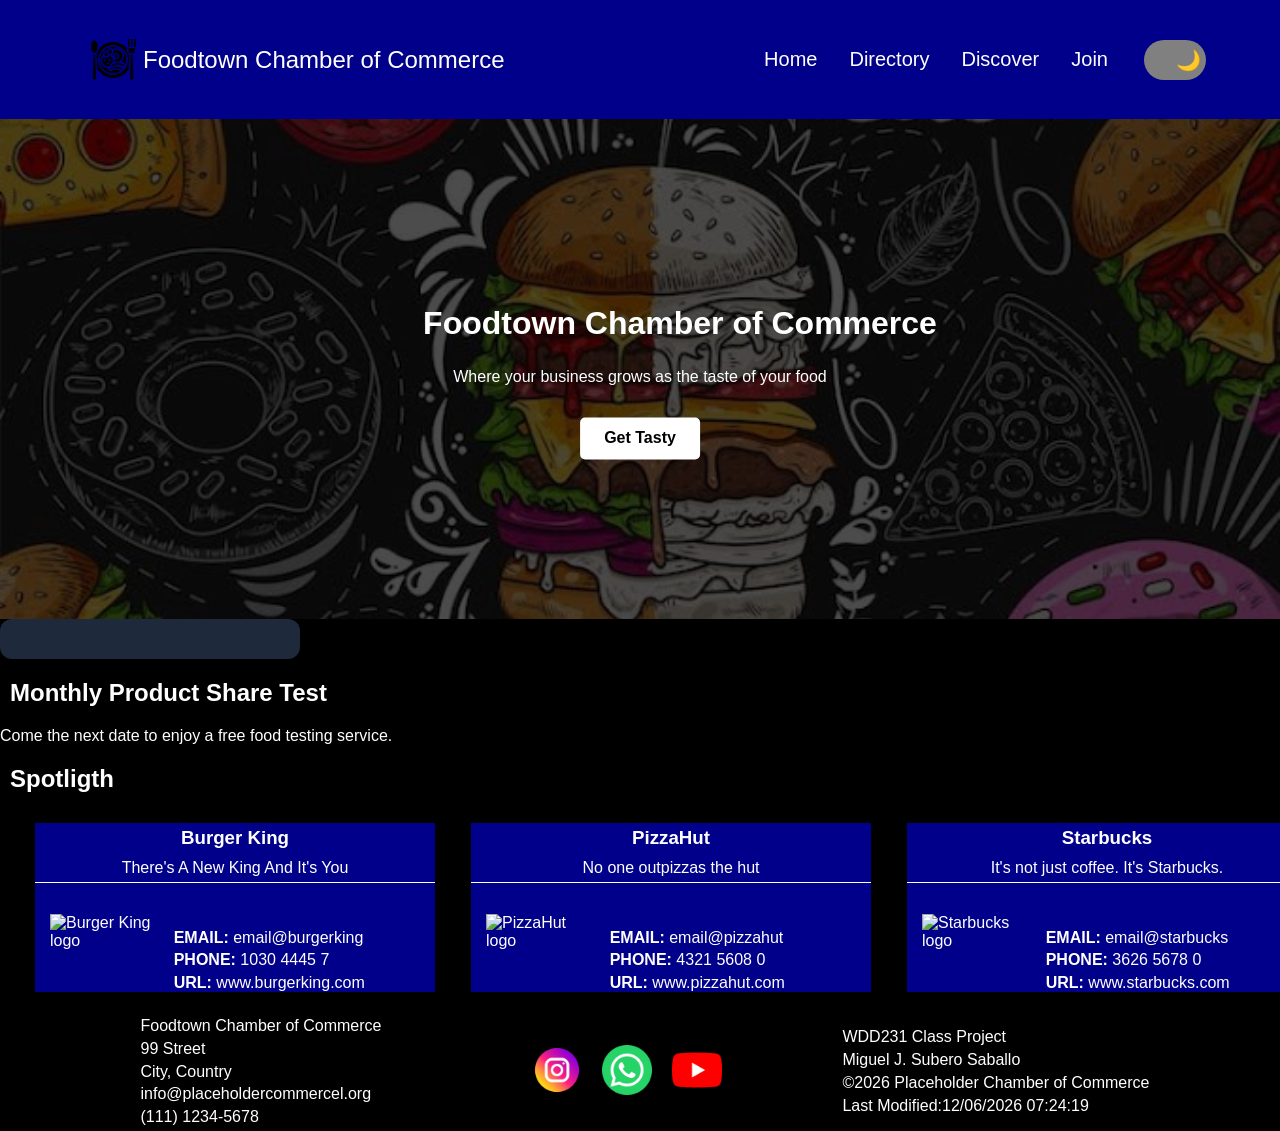
==== chamber/index.html @ 1c869e08 "Needs CSS now" ====
<!DOCTYPE html>
<html lang="en">
<head>
    <meta charset="UTF-8">
    <meta name="viewport" content="width=device-width, initial-scale=1.0">
    <title>Foodtown Chamber Home Page</title>
    <link rel="preconnect" href="https://fonts.googleapis.com">
<link rel="preconnect" href="https://fonts.gstatic.com" crossorigin>
<link href="https://fonts.googleapis.com/css2?family=Roboto:ital,wght@0,100..900;1,100..900&display=swap" rel="stylesheet">
    <script src="scripts/index.js" defer></script>
    <link rel="icon" href="images/food.png">
    <link rel="stylesheet" href="styles/chamber.css">
    <link rel="stylesheet" href="styles/chamber-large.css">
    <meta name="description"
      content="WDD 231 – Chamber Project Directoy Page made by Miguel J. Subero Saballo">
    <meta name="author" content="Miguel J. Subero Saballo">
    <meta property="og:title" content="Chamber Project Directoy Page made by Miguel J. Subero Saballo">
    <meta property="og:description" content="A webpage that showcases Commerces of the region of Foodtown in order to provide information and foster Commerce.">
    <meta property="og:image" content="Foodtown logo.">
    <meta property="og:url" content="https://versionxv.github.io/wdd231/chamber/directory.html">
</head>
<body>
    
    <header>
        <div class="name">
            <img src="images/food.png" alt="A simple food plate logo.">
            <p>Foodtown Chamber of Commerce</p>
        </div>

        <div>
            <input type="checkbox" id="theme" class="mode-checkbox" aria-label="Dark and Ligth Mode Button.">
            <label for="theme" class="mode-label">
                <span class="icon sun">☀️</span>
                <span class="icon moon">🌙</span>
                <span class="mode-ball"></span>
            </label>
        </div>

        <button type="button" id="menu" aria-label="Meunu Button"></button>

        <nav>
            <ul class="navigation">
                <li><a href="#">Home</a></li>
                <li><a href="#">Directory</a></li>
                <li><a href="#">Discover</a></li>
                <li><a href="#">Join</a></li>
            </ul>
        </nav>
        
    </header>

    <main>
        <section class="hero">
            <img src="images/tasty-food.jpg" alt="A tasty and nice display of the food kids love to eat.">
            <div class="inside">
                <h1>Foodtown Chamber of Commerce</h1>
                <p>Where your business grows as the taste of your food</p>
                <a href="#start" class="hero-btn">Get Tasty</a>
            </div>
        </section>

        <section class="weather"></section>

        <section class="event">
            <h2>Monthly Product Share Test</h2>
            <p>Come the next date to enjoy a free food testing service.</p>
        </section>

        <section class="example">
            <h2>Spotligth</h2>
            <div class="container"></div>
        </section>
    </main>

    <footer>

        <div class="chamber">
            <p>Foodtown Chamber of Commerce</p>
            <p>99 Street</p>
            <p>City, Country</p>
            <p>info@placeholdercommercel.org</p>
            <p>(111) 1234-5678</p>
        </div>

        <div class="icons">
            <a href="https://www.instagram.com/">
                <img src="images/instagram.png" alt="The instagram logo.">
            </a>

            <a href="https://web.whatsapp.com/">
                <img src="images/whatsapp.png" alt="The Whatsapp logo.">
            </a>

            <a href="https://youtube.com/">
                <img src="images/youtube.png" alt="The YouTube logo.">
            </a>
        </div>

        <div class="year">
            <p>WDD231 Class Project</p>
            <p>Miguel J. Subero Saballo</p>
            <p>©<span id="currentyear"></span> Placeholder Chamber of Commerce</p>
            <p>Last Modified:<span id="lastmodified"></span>
        </div>
    </footer>
</body>
</html>
---- chamber/styles/chamber.css ----
:root {
    --primary-bg-color: black;
    --primary-color: white;
    --other-bg-color: darkblue;
    --button-color: gray;
    --hover-color: rgb(0, 4, 58);
}

:root:has(#theme:checked) {
    --primary-bg-color: white;
    --primary-color: black;
    --other-bg-color: gray;
    --button-color: darkblue;
    --hover-color: lightgray;
}

body {
  background-color: var(--primary-bg-color);
  color: var(--primary-color);
  font-family: sans-serif;
  transition: background-color 0.3s ease, color 0.3s ease;
  display: flex;
  flex-direction: column;
  margin: 0 auto;
}

/* Standard Header */

header {
    display: grid;
    grid-template-columns: 5fr 2fr 1fr;
    grid-template-rows: auto;
    position: relative;
    padding: 0.5rem;
    align-items: center;
    background-color: var(--other-bg-color);
}

.name {
    display: flex;
    flex-flow: row;
    align-items: center;
}

.name p {
    margin-left: 5px;
}

.name img {
    width: 50px;
    height: 50px;
}

#menu {
    font-size: 1.5rem;
    border: 0;
    background: none;
    cursor: pointer;
    z-index: 100;
    justify-self: end;
}

#menu::before {
    content: "☰";
    color: var(--primary-color, #000);
}

#menu.open::before {
    content: "❌";
}

nav {
    display: none;
}

#menu.open + nav {
    display: flex;
    position: absolute;
    top: 100%;
    left: 0;
    width: 100%;
    background-color: var(--other-bg-color);
    box-shadow: 0 10px 15px -3px rgba(0, 0, 0, 0.1);
    z-index: 99;
}

.navigation {
    display: flex;
    flex-direction: column;
    align-items: center;
    justify-content: center;
    width: 100%;
    padding: 1.5rem 0;
    margin: 0;
    list-style: none;
}

.navigation li {
    width: 100%;
    text-align: center;
}

.navigation a {
    display: block;
    padding: 1rem;
    text-decoration: none;
    color: var(--primary-color);
    font-size: 1.25rem;
}

nav a:hover {
    text-decoration: underline;
    background-color: var(--hover-color);
}

.mode-checkbox {
  display: none;
}

.mode-label {
  display: flex;
  align-items: center;
  justify-content: space-between;
  background-color: var(--button-color);
  width: 52px;
  height: 30px;
  border-radius: 50px;
  padding: 5px;
  position: relative;
  cursor: pointer;
  user-select: none;
  transition: background-color 0.3s ease;
}

.mode-ball {
  background-color: var(--button-color);
  width: 25px;
  height: 25px;
  border-radius: 50%;
  position: absolute;
  top: 8px;
  left: 6px;
  transition: transform 0.3s cubic-bezier(0.4, 0, 0.2, 1);
  z-index: 2;
}

.mode-checkbox:checked + .mode-label .mode-ball {
  transform: translateX(30px);
}

.icon {
  font-size: 20px;
  z-index: 1;
}
.sun {
  margin-left: 2px;
}
.moon {
  margin-right: 2px;
}

main h2 {
    margin-left: 10px;
}

button {
    cursor: pointer;
}

.layout ul {
  list-style-type: none;
  padding: 0; 
  display: flex;
  gap: 12px;
  flex-direction: row;
  justify-content: center;
  align-items: center;
}

.layout button {
    padding: 10px 20px;
    background-color: var(--primary-bg-color);
    color: var(--primary-color);
    border: 1px solid var(--primary-color);
    margin: 5px;
}

/* Body Main Mostly Directory */

.container {
    display: grid;
    grid-template-columns: 1fr;
    grid-template-rows: 1fr;
}

.container section {
    display: grid;
    grid-template-columns: repeat(3, 1fr);
    gap: 16px;
    background-color: var(--other-bg-color);
    margin: 10px;
}

.card-head {
    grid-column: span 3;
    display: flex;
    flex-direction: column;
    justify-content: center;
    align-items: center;
    text-align: center;
    border-bottom: 1px solid var(--primary-color);
}

.card-head p, .card-body p, .card-body a {
    font-size: small;
}

.card-arm {
    grid-column: span 1;
    padding: 15px 0px 15px 15px;
}

.card-body {
    grid-column: span 2;
    margin-top: 25px;
}

.card-body a {
    text-decoration: none;
    color: var(--primary-color);
}

.card-arm img {
    width: 100px;
    height: 100px;
}

.card-head h3, .card-head p, .card-body p, .card-body a {
    margin-top: 0.3rem;
    margin-bottom: 0.3rem;
}

/* Standard Footer */

footer {
    display: block;
}

footer p {
    margin-top: 0.3rem;
    margin-bottom: 0.3rem;
    margin-left: 10px;
}

.icons {
    display: flex;
    align-items: center;
    justify-content: center;
    gap: 10px;
    margin-top: 10px;
    margin-bottom: 10px;
}

.icons a {
    text-decoration: none;
}

.icons img {
    width: 50px;
    height: auto;
}

.list-view section {
    grid-column: span 3;
    gap: 1px;
    padding: 15px;
}

.container.list-view .card-head,
.container.list-view .card-body {
    grid-column: span 3; 
    margin: 0;
    padding: 0;
    text-align: left; 
    align-items: flex-start;
}

.list-view img {
    display: none;
}

.layout button.active {
    font-weight: bold;
    transform: scale(1.05);
    transition: all 0.2s ease;
}

/* Home Page details */

.hero {
  position: relative;
  width: 100%;
  height: 500px;
}

.hero img {
  width: 100%;
  height: 100%;
  object-fit: cover;
  filter: brightness(30%);
}

.inside {
  position: absolute;
  top: 50%;
  left: 50%;
  transform: translate(-50%, -50%);
  color: white;
  text-align: center;
}

.hero-btn {
  display: inline-block;
  margin-top: 15px;
  padding: 12px 24px;
  background-color: #ffffff;
  color: #000000;
  text-decoration: none;
  border-radius: 5px;
  font-weight: bold;
}

.weather {
    width: 260px;
    padding: 20px;
    border-radius: 12px;
    background: #1e293b;
    color: white;
    text-align: center;
}

.temp {
    font-size: 2.5rem;
    font-weight: bold;
    margin: 10px 0;
}

.desc {
    text-transform: capitalize;
    color: #cbd5e1;
}
---- chamber/styles/chamber-large.css ----
@media (min-width: 37.5em) {
	
    #menu {
        display: none;
    }

    body {
    display: block;
    max-width: 100%;
    }

    nav {
        display: block;
    }

   .navigation {
    flex-direction: row;
    justify-content: flex-start;
   }

   .navigation a {
    display: block;
    text-align: left;
    border: 1px solid var(--third-color);
   }

   .name, main h1 {
    margin-left: 5rem;
   }

   .name p {
    font-size: 1.5rem;
   }

   header {
    flex-wrap: nowrap;
   }

   nav {
    order: 2;
    margin-left: auto;
  }

  header > div:not(.name) {
    order: 3;
    margin-left: 20px;
  }

  main h1 {
    font-size: 2rem;
  }

  .container {
    display: grid;
    grid-template-columns: repeat(3, 1fr);
    gap: 16px;
    margin: 10px 5px 10px 25px;
  }

  .container section {
    width: 25rem;
  }

  .card-head p, .card-body p, .card-body a {
    font-size: medium;
}

  footer {
    display: flex;
    flex-direction: row;
    align-items: center;
    justify-content: space-evenly;
  }

  .icons {
    gap: 20px;
    transform: translateX(20px);
  }

  .list-view section {
    margin: 0 auto;
}
}
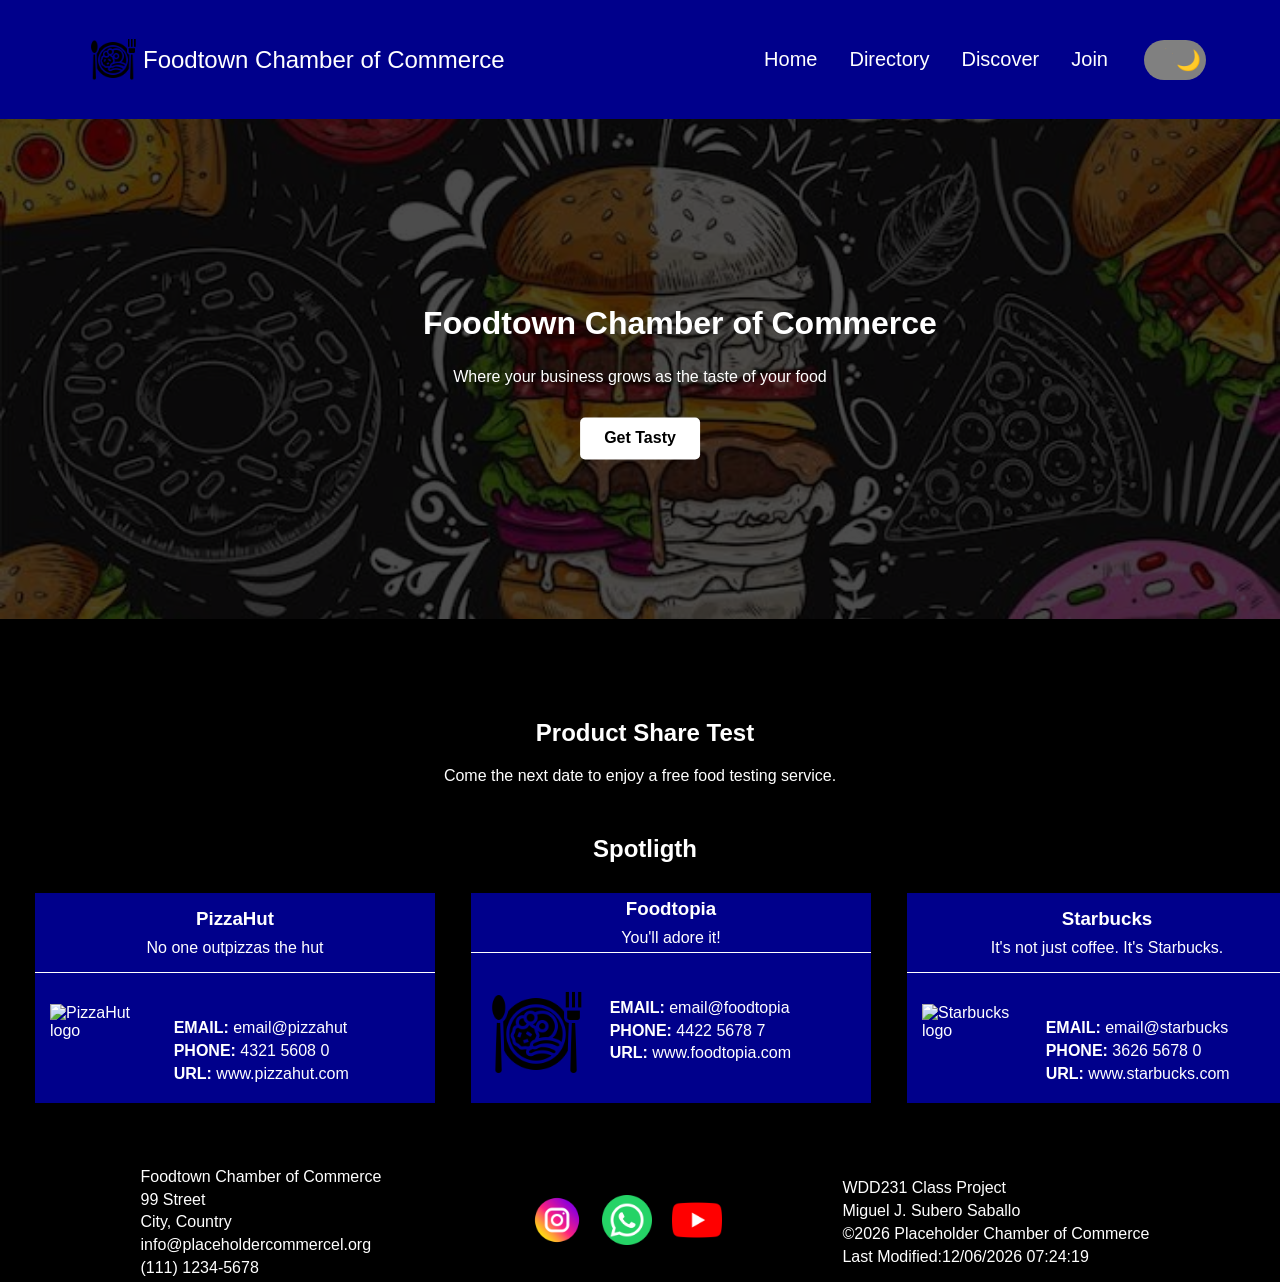
==== commit 9730de78: "final draft" ====
--- a/chamber/index.html
+++ b/chamber/index.html
@@ -58,11 +58,11 @@
                 <a href="#start" class="hero-btn">Get Tasty</a>
             </div>
         </section>
-
+        
         <section class="weather"></section>
 
         <section class="event">
-            <h2>Monthly Product Share Test</h2>
+            <h2>Product Share Test</h2>
             <p>Come the next date to enjoy a free food testing service.</p>
         </section>
 
--- a/chamber/styles/chamber.css
+++ b/chamber/styles/chamber.css
@@ -330,22 +330,36 @@
   font-weight: bold;
 }
 
-.weather {
-    width: 260px;
-    padding: 20px;
+/* Weather box */
+
+.weather h2, .event h2, .example h2 {
+    text-align: center;
+}
+
+.weather div {
+    width: 205px;
+    padding: 10px;
     border-radius: 12px;
     background: #1e293b;
     color: white;
     text-align: center;
-}
-
-.temp {
-    font-size: 2.5rem;
-    font-weight: bold;
-    margin: 10px 0;
-}
-
-.desc {
+    margin: 0 auto;
+    display: flex;
+    flex-direction: row;
+    margin-top: 15px;
+}
+
+.weather section {
+    display: flex;
+    flex-direction: column;
+    text-align: center;
+}
+
+.weather p {
     text-transform: capitalize;
-    color: #cbd5e1;
+    font-size: 1.1rem;
+}
+
+.event p {
+    text-align: center;
 }
--- a/chamber/styles/chamber-large.css
+++ b/chamber/styles/chamber-large.css
@@ -1,4 +1,4 @@
-@media (min-width: 37.5em) {
+@media (min-width: 50em) {
 	
     #menu {
         display: none;
@@ -39,45 +39,61 @@
    nav {
     order: 2;
     margin-left: auto;
-  }
+    }
 
-  header > div:not(.name) {
+    header > div:not(.name) {
     order: 3;
     margin-left: 20px;
-  }
+    }
 
-  main h1 {
+    main h1 {
     font-size: 2rem;
-  }
+    }
 
-  .container {
+    .container {
     display: grid;
     grid-template-columns: repeat(3, 1fr);
     gap: 16px;
     margin: 10px 5px 10px 25px;
-  }
+    }
 
-  .container section {
+    .container section {
     width: 25rem;
-  }
+    }
 
-  .card-head p, .card-body p, .card-body a {
+    .card-head p, .card-body p, .card-body a {
     font-size: medium;
-}
+    }
 
-  footer {
+    footer {
     display: flex;
     flex-direction: row;
     align-items: center;
     justify-content: space-evenly;
-  }
+    }
 
-  .icons {
+    .icons {
     gap: 20px;
     transform: translateX(20px);
-  }
+    }
 
-  .list-view section {
+    .list-view section {
     margin: 0 auto;
-}
+    }
+
+    /* Chamber Home */
+
+    .weather {
+      display: grid;
+      grid-template-columns: repeat(5, 1fr);
+      gap: 10px;
+    }
+
+    .weather > :first-child {
+      grid-column: 1 / -1;
+    }
+
+    .weather, .event, .example {
+      margin: 50px 0px 50px 0px;
+    }
 }
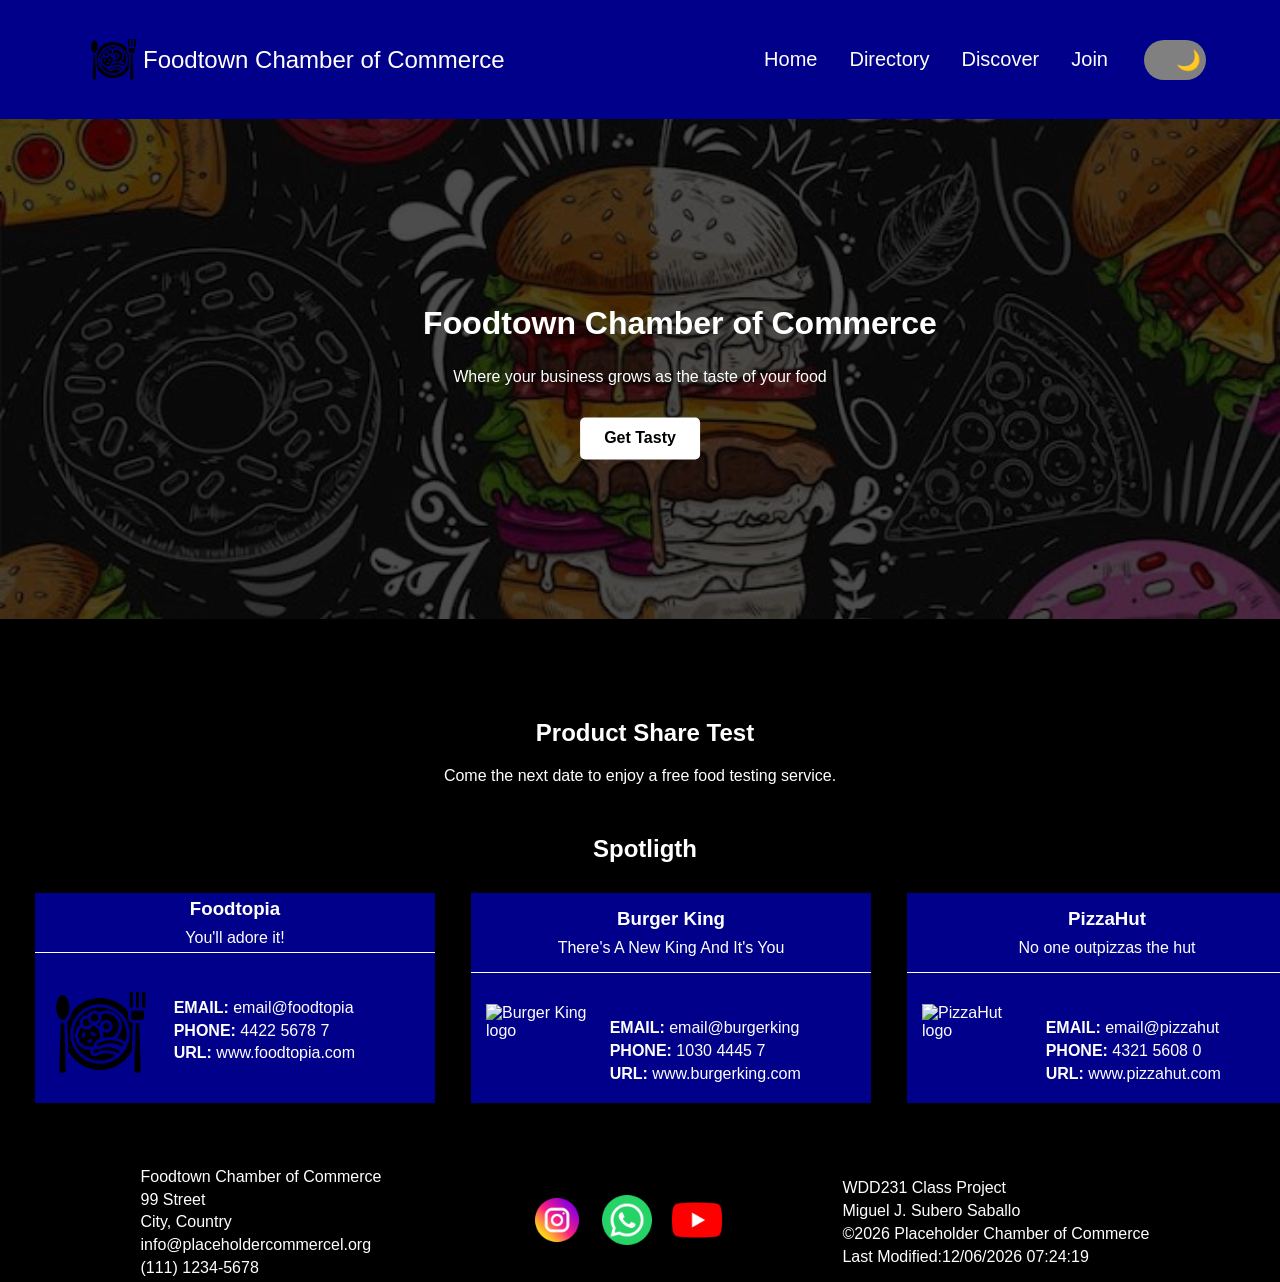
==== commit c111e42a: "small detail" ====
--- a/chamber/index.html
+++ b/chamber/index.html
@@ -16,7 +16,7 @@
     <meta name="author" content="Miguel J. Subero Saballo">
     <meta property="og:title" content="Chamber Project Directoy Page made by Miguel J. Subero Saballo">
     <meta property="og:description" content="A webpage that showcases Commerces of the region of Foodtown in order to provide information and foster Commerce.">
-    <meta property="og:image" content="Foodtown logo.">
+    <meta property="og:image" content="https://github.com/versionxv/wdd231/blob/main/chamber/images/food.png">
     <meta property="og:url" content="https://versionxv.github.io/wdd231/chamber/directory.html">
 </head>
 <body>
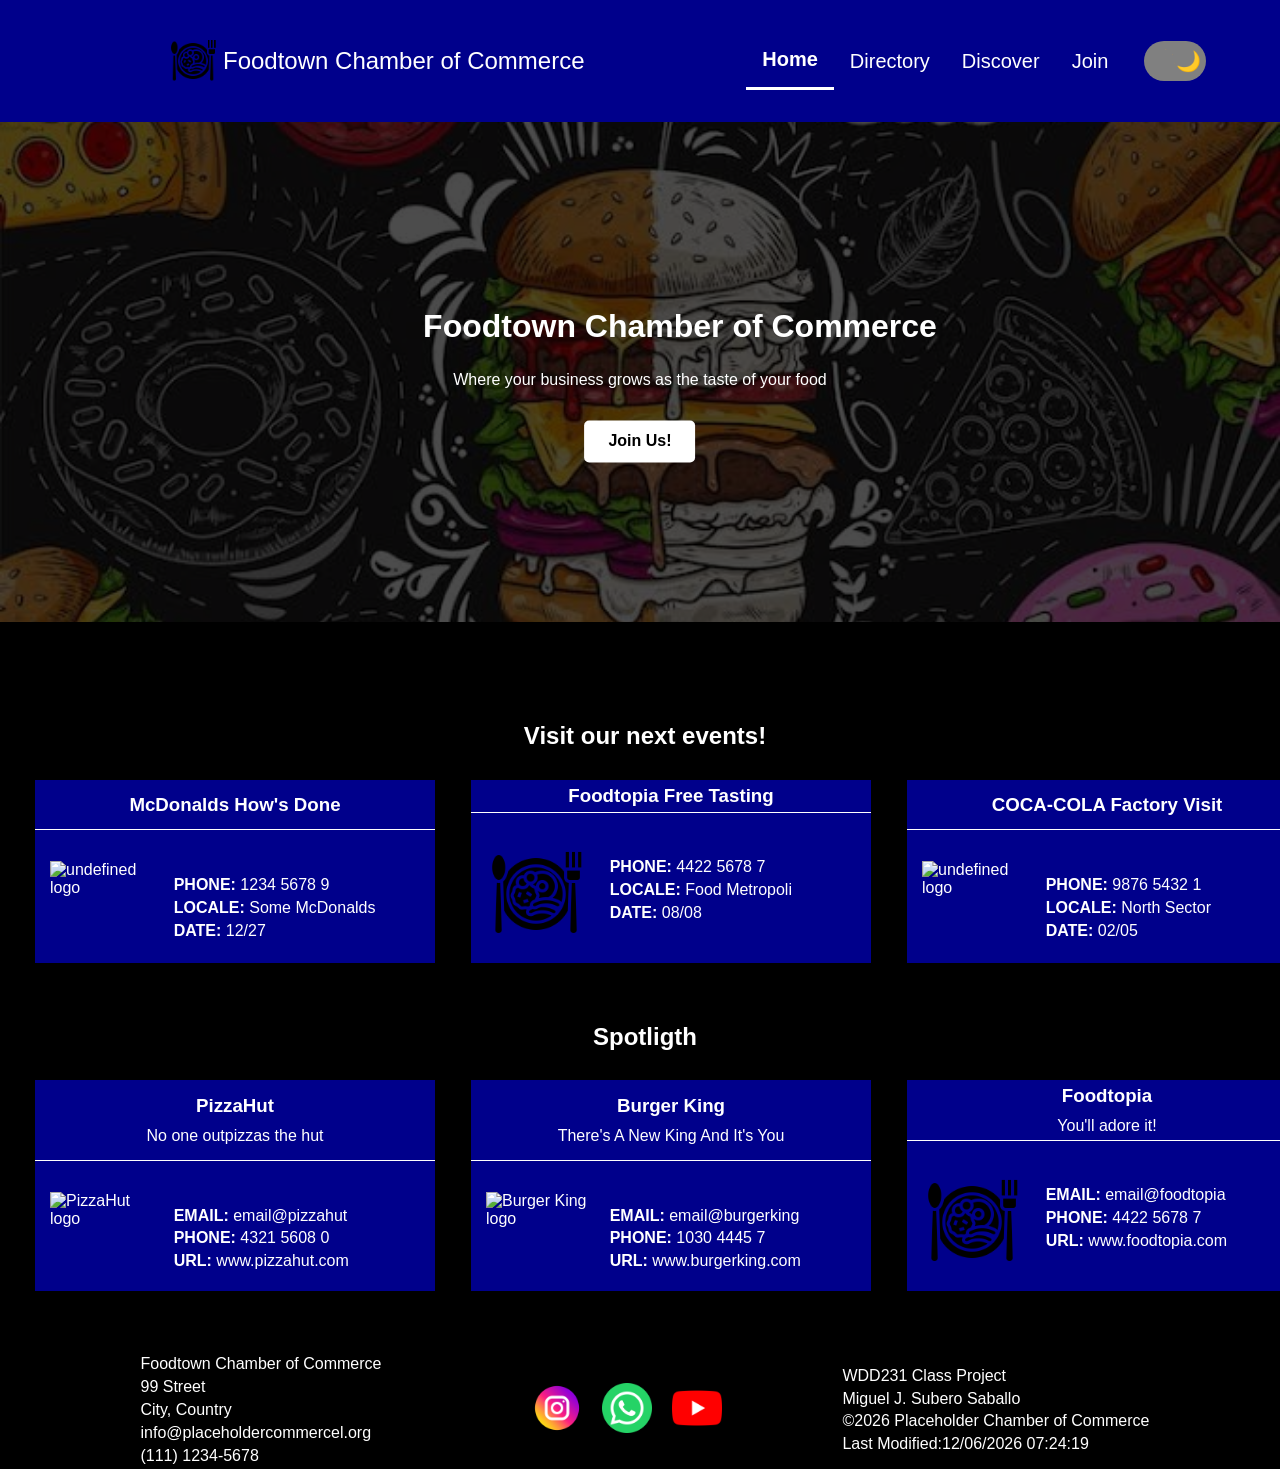
==== commit 7a01d180: "more details" ====
--- a/chamber/index.html
+++ b/chamber/index.html
@@ -14,21 +14,23 @@
     <meta name="description"
       content="WDD 231 – Chamber Project Directoy Page made by Miguel J. Subero Saballo">
     <meta name="author" content="Miguel J. Subero Saballo">
-    <meta property="og:title" content="Chamber Project Directoy Page made by Miguel J. Subero Saballo">
+    <meta property="og:title" content="Chamber Project Directoy Page">
     <meta property="og:description" content="A webpage that showcases Commerces of the region of Foodtown in order to provide information and foster Commerce.">
-    <meta property="og:image" content="https://github.com/versionxv/wdd231/blob/main/chamber/images/food.png">
+    <meta property="og:image" content="https://versionxv.github.io/wdd231/chamber/images/food.png">
     <meta property="og:url" content="https://versionxv.github.io/wdd231/chamber/directory.html">
 </head>
 <body>
-    
+
     <header>
         <div class="name">
-            <img src="images/food.png" alt="A simple food plate logo.">
+            <a href="index.html" class="name">
+            <img src="images/food.png" alt="Foodtown Chamber of Commerce logo">
             <p>Foodtown Chamber of Commerce</p>
+        </a>
         </div>
 
         <div>
-            <input type="checkbox" id="theme" class="mode-checkbox" aria-label="Dark and Ligth Mode Button.">
+            <input type="checkbox" id="theme" class="mode-checkbox" aria-label="Toggle dark and light mode">
             <label for="theme" class="mode-label">
                 <span class="icon sun">☀️</span>
                 <span class="icon moon">🌙</span>
@@ -40,8 +42,8 @@
 
         <nav>
             <ul class="navigation">
-                <li><a href="#">Home</a></li>
-                <li><a href="#">Directory</a></li>
+                <li><a href="index.html" class="active" aria-current="page">Home</a></li>
+                <li><a href="directory.html">Directory</a></li>
                 <li><a href="#">Discover</a></li>
                 <li><a href="#">Join</a></li>
             </ul>
@@ -55,15 +57,15 @@
             <div class="inside">
                 <h1>Foodtown Chamber of Commerce</h1>
                 <p>Where your business grows as the taste of your food</p>
-                <a href="#start" class="hero-btn">Get Tasty</a>
+                <a href="#start" class="hero-btn">Join Us!</a>
             </div>
         </section>
         
         <section class="weather"></section>
 
         <section class="event">
-            <h2>Product Share Test</h2>
-            <p>Come the next date to enjoy a free food testing service.</p>
+            <h2>Visit our next events!</h2>
+            <div class="event-box"></div>
         </section>
 
         <section class="example">
@@ -83,16 +85,16 @@
         </div>
 
         <div class="icons">
-            <a href="https://www.instagram.com/">
-                <img src="images/instagram.png" alt="The instagram logo.">
+            <a href="https://www.instagram.com/" aria-label="Visit us on Instagram">
+                <img src="images/instagram.png">
             </a>
 
-            <a href="https://web.whatsapp.com/">
-                <img src="images/whatsapp.png" alt="The Whatsapp logo.">
+            <a href="https://web.whatsapp.com/" aria-label="Contact us on WhatsApp">
+                <img src="images/whatsapp.png">
             </a>
 
-            <a href="https://youtube.com/">
-                <img src="images/youtube.png" alt="The YouTube logo.">
+            <a href="https://youtube.com/" aria-label="Visit us on Instagram">
+                <img src="images/youtube.png" alt="">
             </a>
         </div>
 
--- a/chamber/styles/chamber.css
+++ b/chamber/styles/chamber.css
@@ -36,6 +36,12 @@
     background-color: var(--other-bg-color);
 }
 
+.navigation a[aria-current="page"],
+.navigation a.active {
+    font-weight: bold;
+    border-bottom: 3px solid currentColor;
+}
+
 .name {
     display: flex;
     flex-flow: row;
@@ -44,6 +50,11 @@
 
 .name p {
     margin-left: 5px;
+}
+
+.name a {
+    text-decoration: none;
+    color: var(--primary-color);
 }
 
 .name img {
@@ -187,93 +198,18 @@
 
 /* Body Main Mostly Directory */
 
-.container {
+.container, .event-box {
     display: grid;
     grid-template-columns: 1fr;
     grid-template-rows: 1fr;
 }
 
-.container section {
+.container section, .event-box section {
     display: grid;
     grid-template-columns: repeat(3, 1fr);
     gap: 16px;
     background-color: var(--other-bg-color);
     margin: 10px;
-}
-
-.card-head {
-    grid-column: span 3;
-    display: flex;
-    flex-direction: column;
-    justify-content: center;
-    align-items: center;
-    text-align: center;
-    border-bottom: 1px solid var(--primary-color);
-}
-
-.card-head p, .card-body p, .card-body a {
-    font-size: small;
-}
-
-.card-arm {
-    grid-column: span 1;
-    padding: 15px 0px 15px 15px;
-}
-
-.card-body {
-    grid-column: span 2;
-    margin-top: 25px;
-}
-
-.card-body a {
-    text-decoration: none;
-    color: var(--primary-color);
-}
-
-.card-arm img {
-    width: 100px;
-    height: 100px;
-}
-
-.card-head h3, .card-head p, .card-body p, .card-body a {
-    margin-top: 0.3rem;
-    margin-bottom: 0.3rem;
-}
-
-/* Standard Footer */
-
-footer {
-    display: block;
-}
-
-footer p {
-    margin-top: 0.3rem;
-    margin-bottom: 0.3rem;
-    margin-left: 10px;
-}
-
-.icons {
-    display: flex;
-    align-items: center;
-    justify-content: center;
-    gap: 10px;
-    margin-top: 10px;
-    margin-bottom: 10px;
-}
-
-.icons a {
-    text-decoration: none;
-}
-
-.icons img {
-    width: 50px;
-    height: auto;
-}
-
-.list-view section {
-    grid-column: span 3;
-    gap: 1px;
-    padding: 15px;
 }
 
 .container.list-view .card-head,
@@ -283,6 +219,87 @@
     padding: 0;
     text-align: left; 
     align-items: flex-start;
+}
+
+.card-head {
+    grid-column: span 3;
+    display: flex;
+    flex-direction: column;
+    justify-content: center;
+    align-items: center;
+    text-align: center;
+    border-bottom: 1px solid var(--primary-color);
+}
+
+.card-head p, .card-body p, .card-body a {
+    font-size: small;
+}
+
+.card-arm {
+    grid-column: span 1;
+    padding: 15px 0px 15px 15px;
+}
+
+.card-body {
+    grid-column: span 2;
+    margin-top: 25px;
+}
+
+.card-body a {
+    text-decoration: none;
+    color: var(--primary-color);
+}
+
+.card-arm img {
+    width: 100px;
+    height: 100px;
+}
+
+.card-head h3, .card-head p, .card-body p, .card-body a {
+    margin-top: 0.3rem;
+    margin-bottom: 0.3rem;
+}
+
+.event-box .card-body,
+.event-box .card-body p {
+    text-align: left;
+    justify-self: start;
+}
+
+/* Standard Footer */
+
+footer {
+    display: block;
+}
+
+footer p {
+    margin-top: 0.3rem;
+    margin-bottom: 0.3rem;
+    margin-left: 10px;
+}
+
+.icons {
+    display: flex;
+    align-items: center;
+    justify-content: center;
+    gap: 10px;
+    margin-top: 10px;
+    margin-bottom: 10px;
+}
+
+.icons a {
+    text-decoration: none;
+}
+
+.icons img {
+    width: 50px;
+    height: auto;
+}
+
+.list-view section {
+    grid-column: span 3;
+    gap: 1px;
+    padding: 15px;
 }
 
 .list-view img {
--- a/chamber/styles/chamber-large.css
+++ b/chamber/styles/chamber-large.css
@@ -50,14 +50,14 @@
     font-size: 2rem;
     }
 
-    .container {
+    .container, .event-box {
     display: grid;
     grid-template-columns: repeat(3, 1fr);
     gap: 16px;
     margin: 10px 5px 10px 25px;
     }
 
-    .container section {
+    .container section, .event-box section {
     width: 25rem;
     }
 
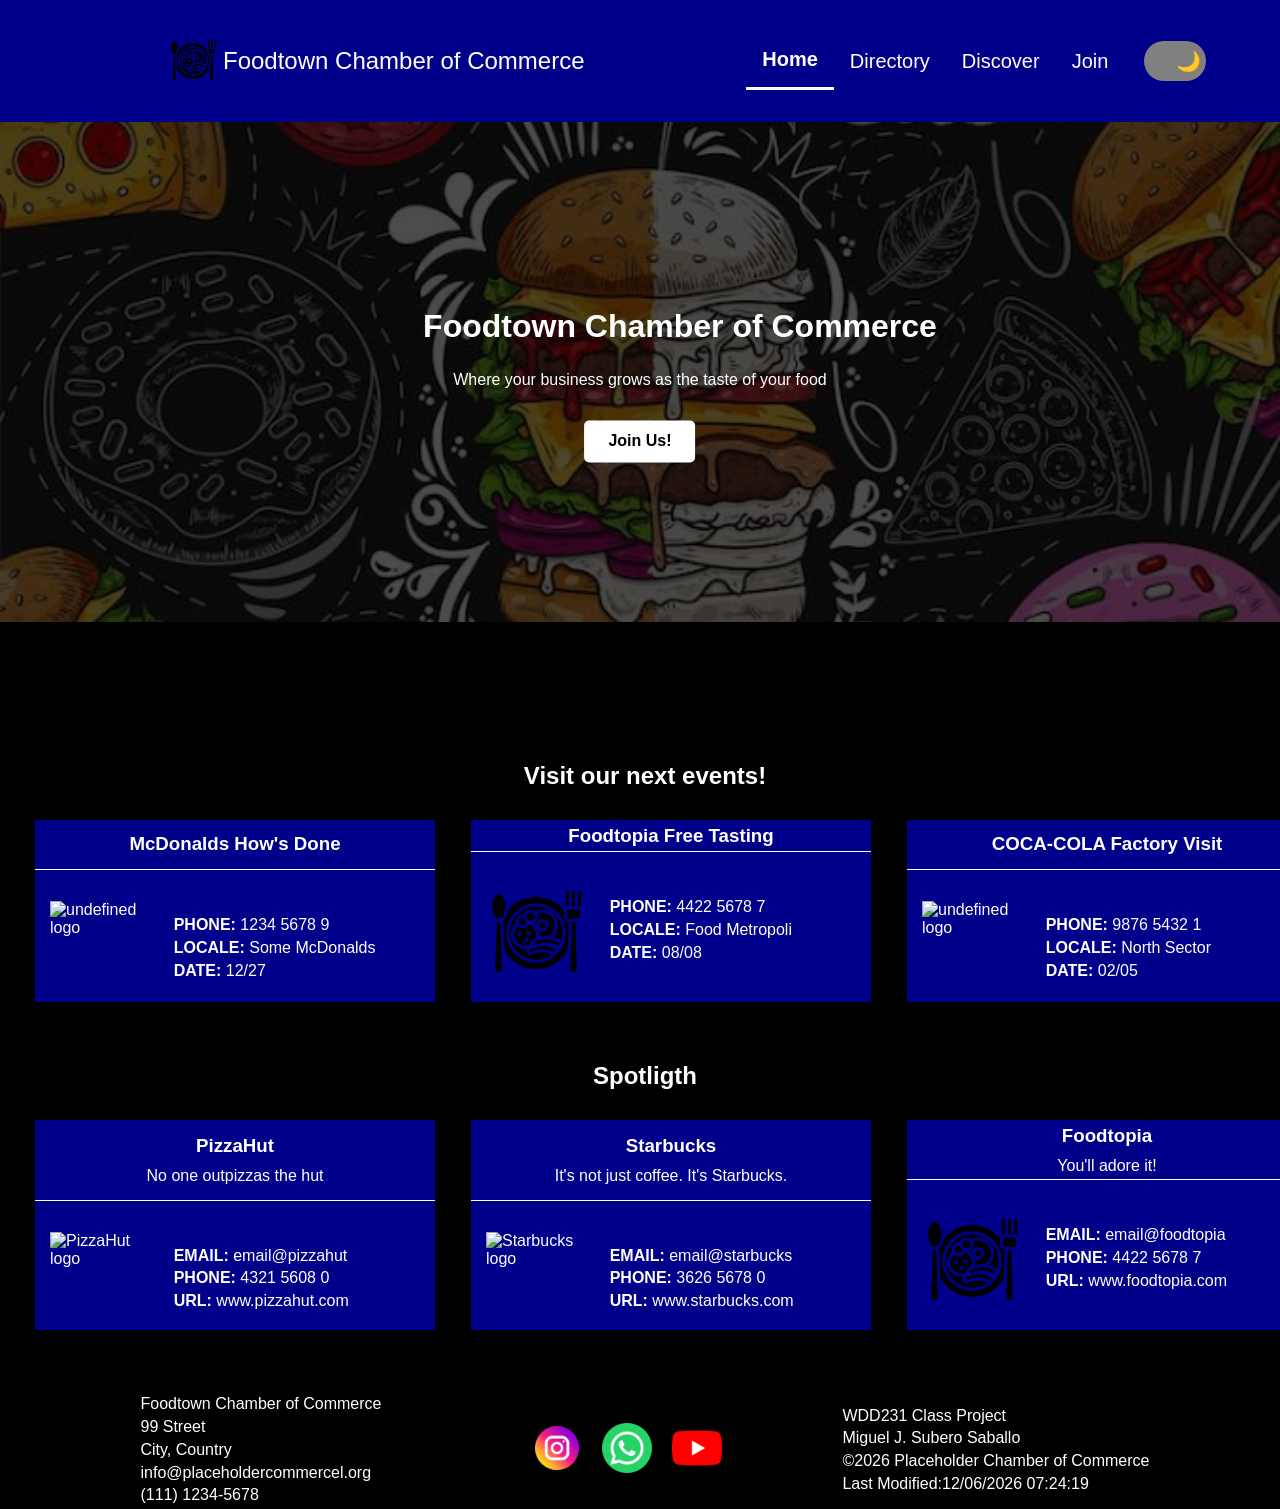
==== commit d8e996ad: "even more fixes" ====
--- a/chamber/index.html
+++ b/chamber/index.html
@@ -61,7 +61,9 @@
             </div>
         </section>
         
-        <section class="weather"></section>
+        <section class="weather">
+            <h2 class="town"></h2>
+        </section>
 
         <section class="event">
             <h2>Visit our next events!</h2>
@@ -86,15 +88,15 @@
 
         <div class="icons">
             <a href="https://www.instagram.com/" aria-label="Visit us on Instagram">
-                <img src="images/instagram.png">
+                <img src="images/instagram.png" alt="">
             </a>
 
             <a href="https://web.whatsapp.com/" aria-label="Contact us on WhatsApp">
-                <img src="images/whatsapp.png">
+                <img src="images/whatsapp.png" alt="">
             </a>
 
             <a href="https://youtube.com/" aria-label="Visit us on Instagram">
-                <img src="images/youtube.png" alt="">
+                <img src="images/youtube.png" alt="Youtube Logo.">
             </a>
         </div>
 
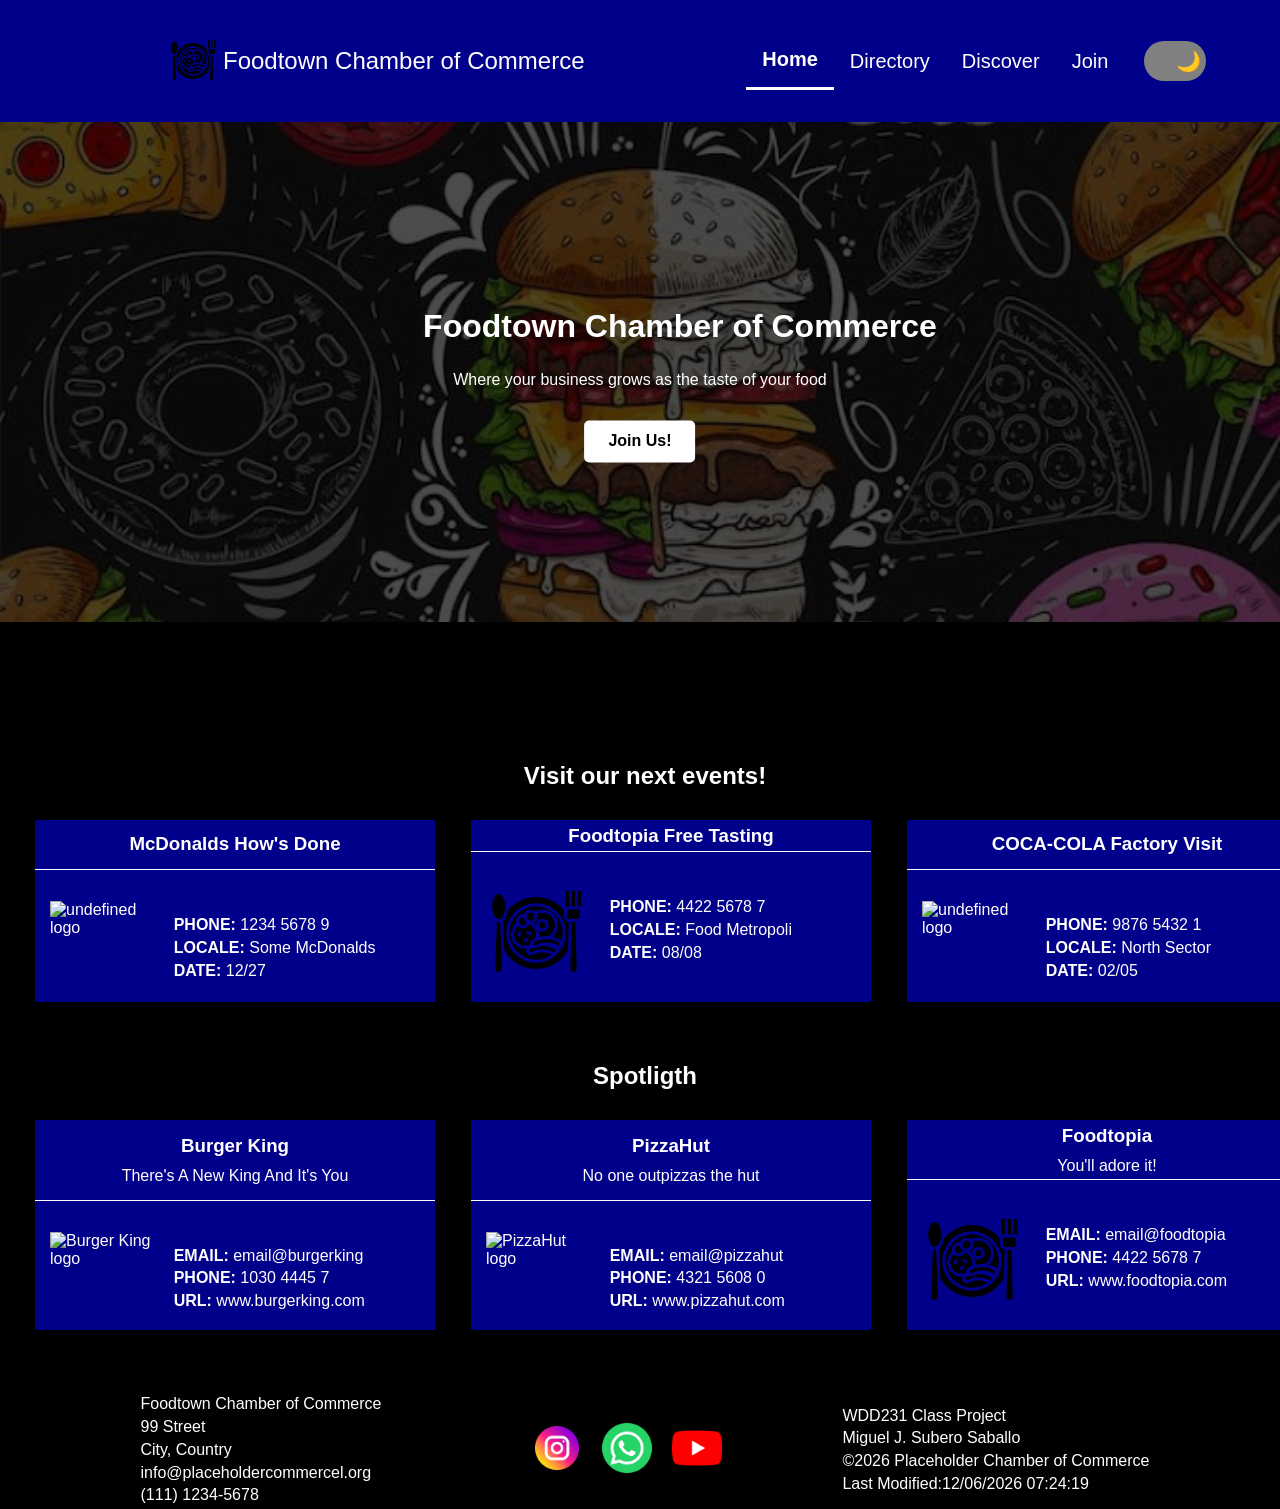
==== commit c084297e: "another little revision" ====
--- a/chamber/index.html
+++ b/chamber/index.html
@@ -16,7 +16,7 @@
     <meta name="author" content="Miguel J. Subero Saballo">
     <meta property="og:title" content="Chamber Project Directoy Page">
     <meta property="og:description" content="A webpage that showcases Commerces of the region of Foodtown in order to provide information and foster Commerce.">
-    <meta property="og:image" content="https://versionxv.github.io/wdd231/chamber/images/food.png">
+    <meta property="og:image" content="https://versionxv.github.io/wdd231/chamber/images/food-quality.png">
     <meta property="og:url" content="https://versionxv.github.io/wdd231/chamber/directory.html">
 </head>
 <body>
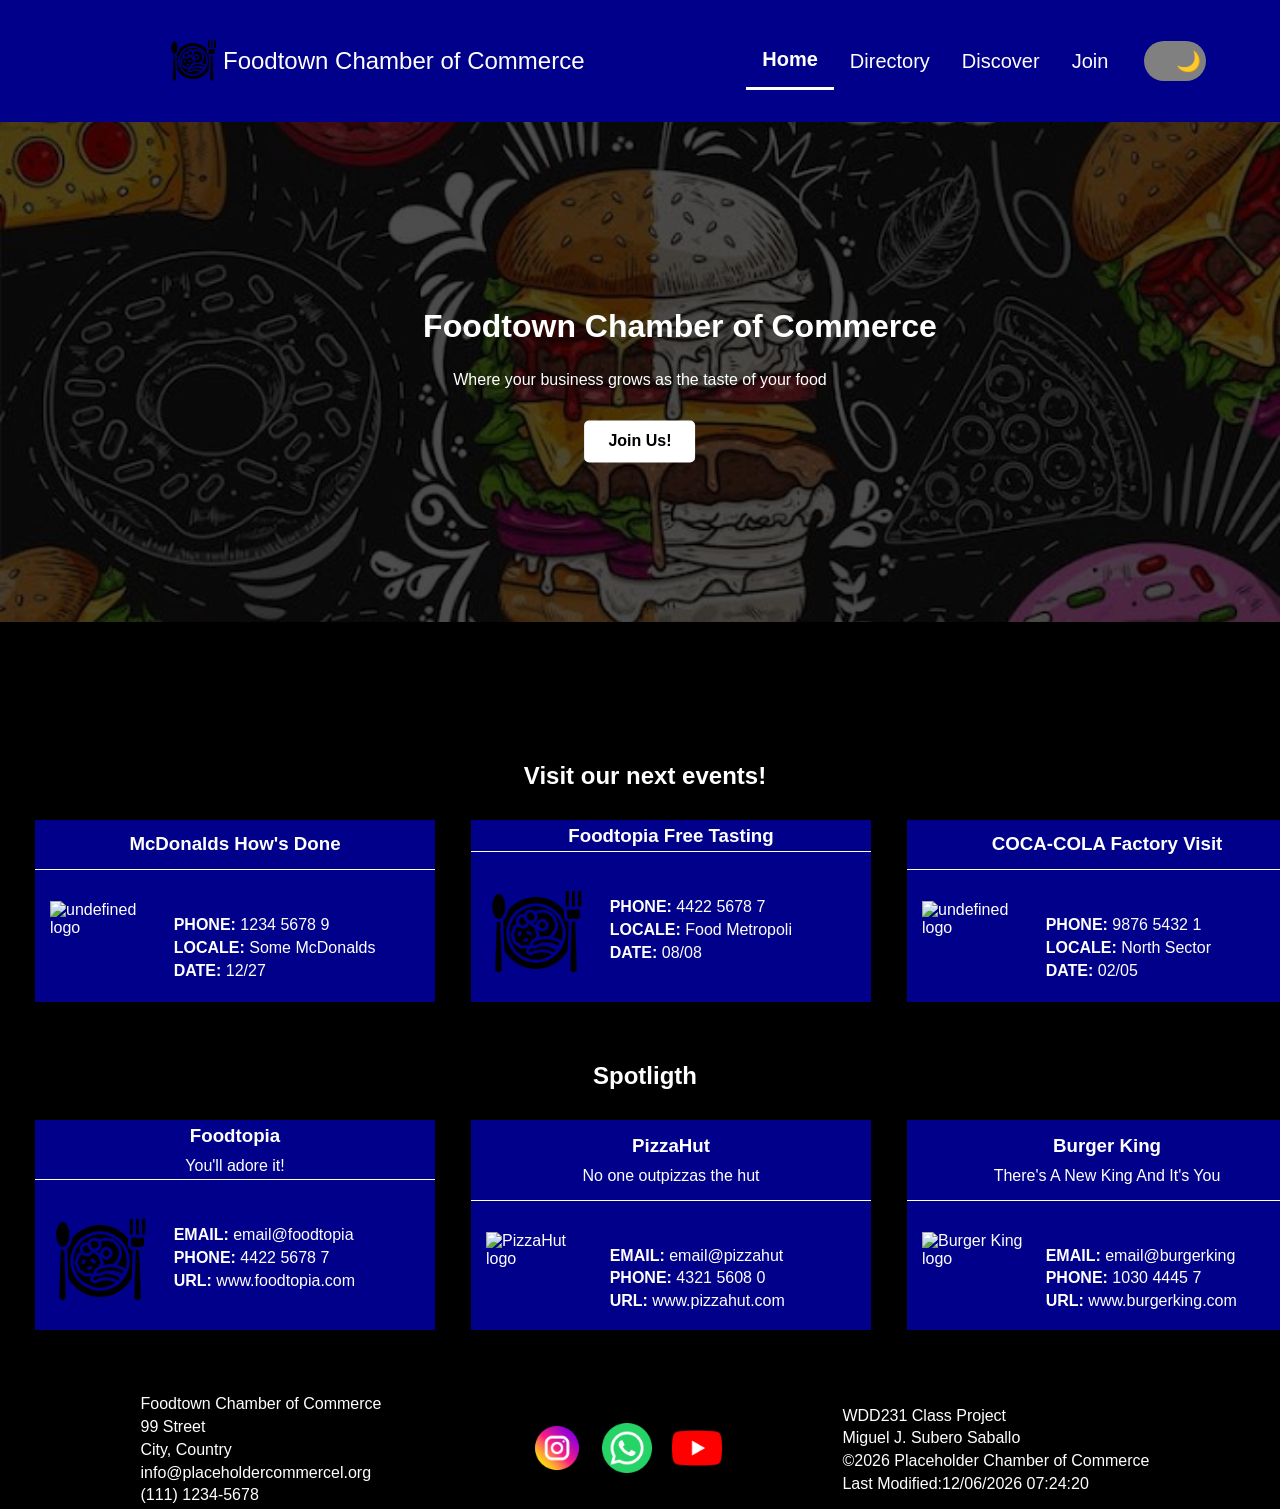
==== commit 29d095a9: "Testing new stuff" ====
--- a/chamber/index.html
+++ b/chamber/index.html
@@ -14,7 +14,7 @@
     <meta name="description"
       content="WDD 231 – Chamber Project Directoy Page made by Miguel J. Subero Saballo">
     <meta name="author" content="Miguel J. Subero Saballo">
-    <meta property="og:title" content="Chamber Project Directoy Page">
+    <meta property="og:title" content="Chamber Project Index Page">
     <meta property="og:description" content="A webpage that showcases Commerces of the region of Foodtown in order to provide information and foster Commerce.">
     <meta property="og:image" content="https://versionxv.github.io/wdd231/chamber/images/food-quality.png">
     <meta property="og:url" content="https://versionxv.github.io/wdd231/chamber/directory.html">
@@ -45,7 +45,7 @@
                 <li><a href="index.html" class="active" aria-current="page">Home</a></li>
                 <li><a href="directory.html">Directory</a></li>
                 <li><a href="#">Discover</a></li>
-                <li><a href="#">Join</a></li>
+                <li><a href="join.html">Join</a></li>
             </ul>
         </nav>
         
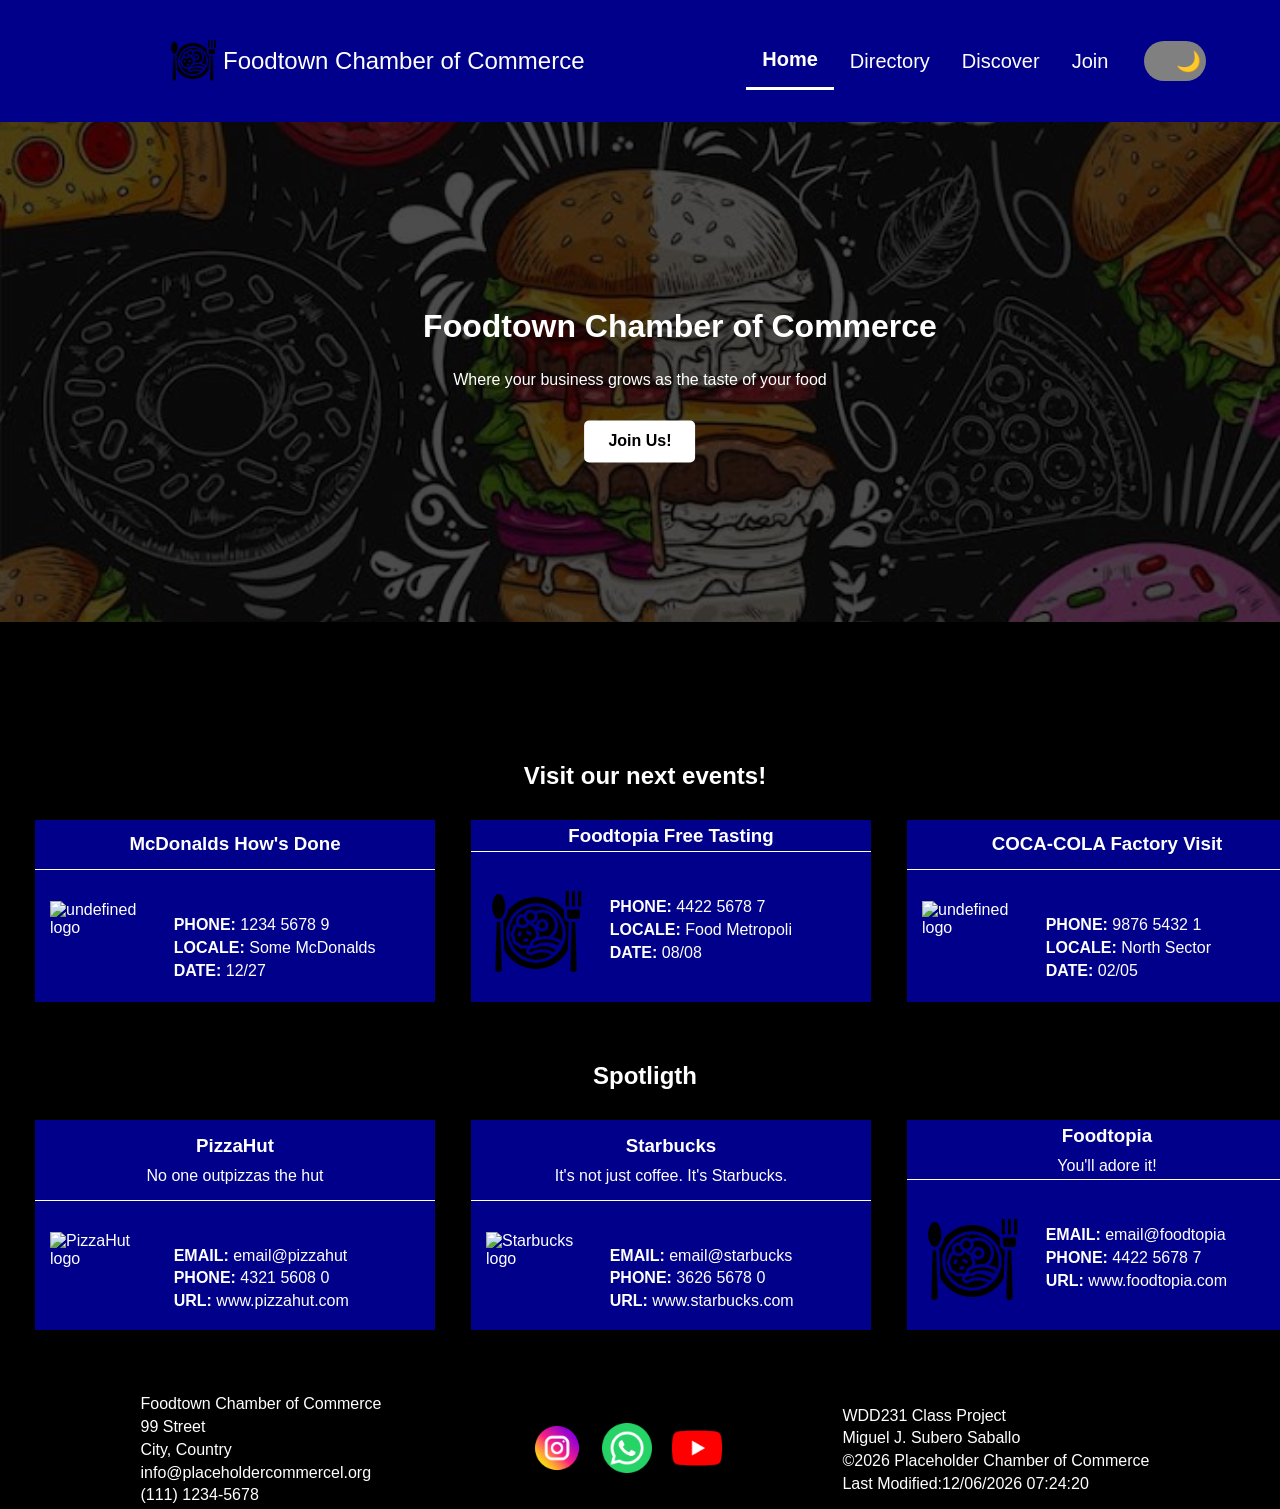
==== commit 5698bab9: "Only CSS left" ====
--- a/chamber/index.html
+++ b/chamber/index.html
@@ -5,16 +5,16 @@
     <meta name="viewport" content="width=device-width, initial-scale=1.0">
     <title>Foodtown Chamber Home Page</title>
     <link rel="preconnect" href="https://fonts.googleapis.com">
-<link rel="preconnect" href="https://fonts.gstatic.com" crossorigin>
-<link href="https://fonts.googleapis.com/css2?family=Roboto:ital,wght@0,100..900;1,100..900&display=swap" rel="stylesheet">
+    <link rel="preconnect" href="https://fonts.gstatic.com" crossorigin>
+    <link href="https://fonts.googleapis.com/css2?family=Roboto:ital,wght@0,100..900;1,100..900&display=swap" rel="stylesheet">
     <script src="scripts/index.js" defer></script>
     <link rel="icon" href="images/food.png">
     <link rel="stylesheet" href="styles/chamber.css">
     <link rel="stylesheet" href="styles/chamber-large.css">
     <meta name="description"
-      content="WDD 231 – Chamber Project Directoy Page made by Miguel J. Subero Saballo">
+      content="WDD 231 – Chamber Project Index Page made by Miguel J. Subero Saballo">
     <meta name="author" content="Miguel J. Subero Saballo">
-    <meta property="og:title" content="Chamber Project Index Page">
+    <meta property="og:title" content="Foodtown Chamber Index Page">
     <meta property="og:description" content="A webpage that showcases Commerces of the region of Foodtown in order to provide information and foster Commerce.">
     <meta property="og:image" content="https://versionxv.github.io/wdd231/chamber/images/food-quality.png">
     <meta property="og:url" content="https://versionxv.github.io/wdd231/chamber/directory.html">
--- a/chamber/styles/chamber.css
+++ b/chamber/styles/chamber.css
@@ -379,4 +379,8 @@
 
 .event p {
     text-align: center;
-}+}
+
+/* Join Page Details */
+
+/* Thankyou Page Display */
--- a/chamber/styles/chamber-large.css
+++ b/chamber/styles/chamber-large.css
@@ -96,4 +96,8 @@
     .weather, .event, .example {
       margin: 50px 0px 50px 0px;
     }
+
+    /* Join Page */
+
+    /* Thankyou Display */
 }
